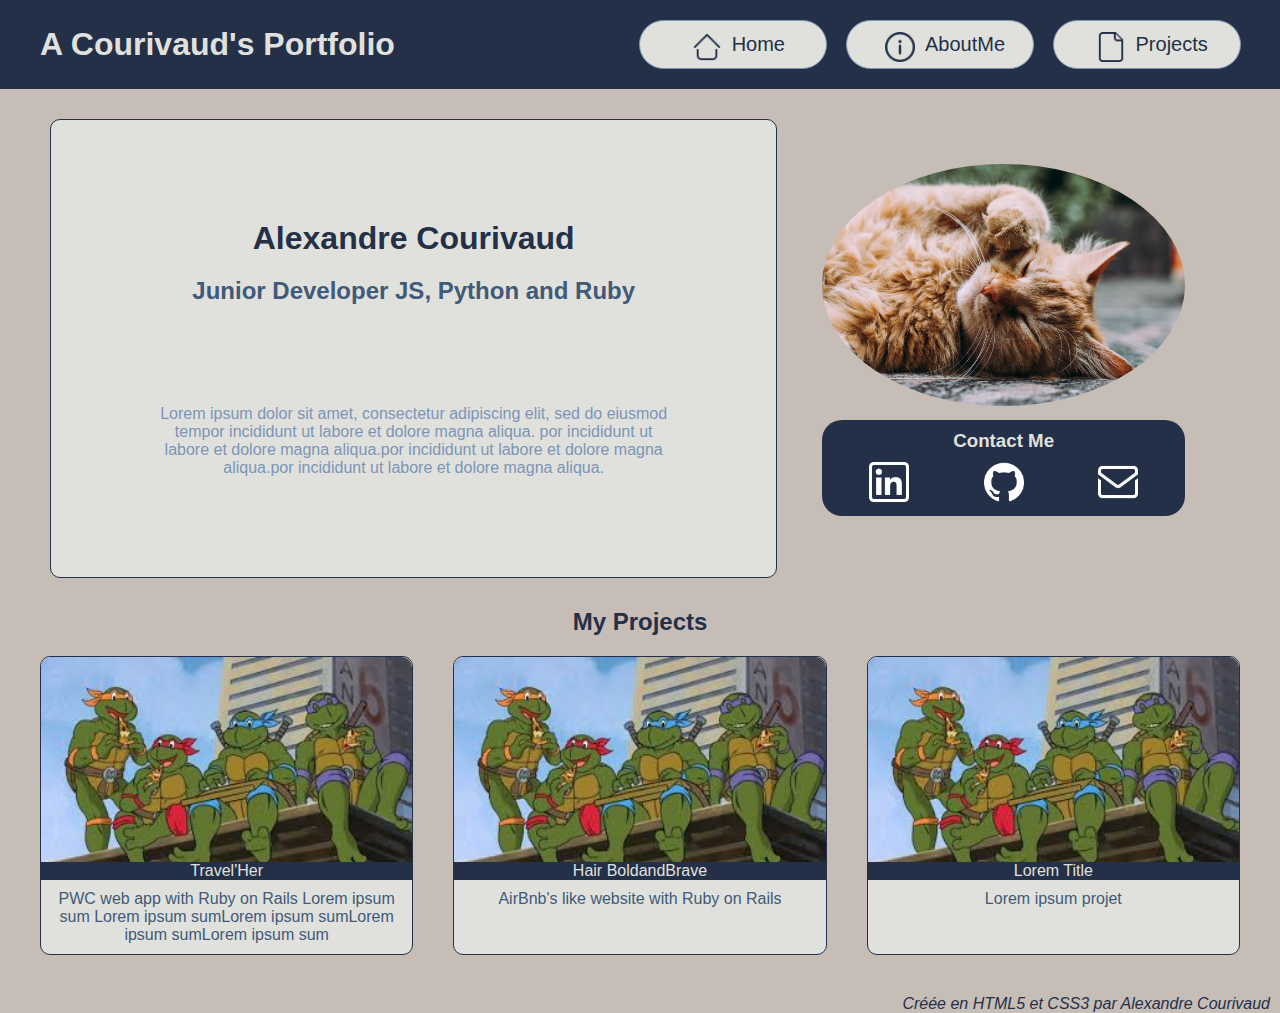
==== index.html @ 6c43a237 "Rename Index.html to index.html" ====
<!DOCTYPE html>
<html lang="en">
    <head>
        <meta charset="UTF-8">
        <meta name="viewport" content="width=device-width, initial-scale=1.0">
        <link rel="stylesheet" href="style/style.css">
        
        <title>Portfolio's Home</title>
    </head>
    <body>
        <header>
            <nav>
                <h1>A Courivaud's Portfolio</h1>
                <div class="navbuttoncontainer">
                    <label class="hbutton" for="htoggle">
                        &#9776;
                    </label>
                    <input id="htoggle" type="checkbox">
                    <div class="hitems">
                        <a href="index.html" target="_self"><img src="Icon/home.png" alt="HomeLogo" class="logo">Home</a>
                        <a href="aboutme.html" target="_self"><img src="Icon/information.png" alt="AboutMeLogo" class="logo">AboutMe</a>
                        <a href="projects.html" target="_self"><img src="Icon/sheet.png" alt="ProjectLogo" class="logo">Projects</a>
                    </div>
                    <div class="navbutton"><a href="index.html" target="_self"><img src="Icon/home.png" alt="HomeLogo">Home</a></div>
                    <div class="navbutton"><a href="aboutme.html" target="_self"><img src="Icon/information.png" alt="AboutMeLogo">AboutMe</a></div>
                    <div class="navbutton"><a href="projects.html" target="_self"><img src="Icon/sheet.png" alt="ProjectLogo">Projects</a></div>
                </div>
            </nav>
        </header>    
        <main>
            <div class="cardaboutme">
                <div class="cardtext">
                    <h1>Alexandre Courivaud</h1>
                    <h2>Junior Developer JS, Python and Ruby</h2>
                    <p>Lorem ipsum dolor sit amet, consectetur adipiscing elit, sed do eiusmod tempor incididunt ut labore et dolore magna aliqua. por incididunt ut labore et dolore magna aliqua.por incididunt ut labore et dolore magna aliqua.por incididunt ut labore et dolore magna aliqua.</p>
                </div>
        
                <div class="cardlinkpicture">
                    <img src="img/chat.jpg" alt="profilpicture">
                    <div class="cardlink">
                        <h3>Contact Me</h3>
                        <div class="cardlinklogo">
                            <a href="https://fr.linkedin.com/in/alex-courivaud" target="_blank"><img src="Icon/linkedinblanc.png" alt="LinkedinLogo" class="logo"></a>
                            <a href="https://github.com/AlexCourivaud" target="_blank"><img src="Icon/githubblanc.png" alt="GitHubLogo" class="logo"></a>
                            <a href="mailto:xxxxxx@example.com" target="_blank"><img src="Icon/mailblanc.png" alt="GitHubLogo" class="logo"></a>
                        </div>
                    </div>
                </div>
            </div>
            <div class="projectcontainer">
                <h2>My Projects</h2>
                <div class="cardprojectcontainer">
                    <a href="project1.html" class="cardproject">
                        <img src="img/tortue.jpg" alt="Projet1">
                        <div class="cardprojecttitle">Travel'Her</div>
                        <div class="cardprojectdescription">PWC web app with Ruby on Rails Lorem ipsum sum Lorem ipsum sumLorem ipsum sumLorem ipsum sumLorem ipsum sum</div>
                    </a>
                    <a href="project1.html" class="cardproject">
                        <img src="img/tortue.jpg" alt="Projet1">
                        <div class="cardprojecttitle">Hair BoldandBrave</div>
                        <div class="cardprojectdescription">AirBnb's like website with Ruby on Rails</div>
                    </a>
                    <a href="project1.html" class="cardproject">
                        <img src="img/tortue.jpg" alt="Projet1">
                        <div class="cardprojecttitle">Lorem Title</div>
                        <div class="cardprojectdescription">Lorem ipsum projet</div>
                    </a>
                </div>
            </div>
        </main>
        <footer> Créée en HTML5 et CSS3 par Alexandre Courivaud</footer>
    </body>
</html>
---- style/style.css ----
/* base content  */
:root {
    --DarkBlue: #233048;
    --Blue: #415A77;
    --LightBlue: #7C95B6;
    --Beige: #C6BDB6;
    --White: #E0E1DD;
    font-family: 'Inter', sans-serif;
    color: var(--DarkBlue); 
    background-color: var(--Beige);
}

* {
    margin: 0;
    padding: 0;
  }

  a {
    text-decoration: none;
}
/* Navbar */
nav {
    background-color: var(--DarkBlue);
    display: flex;
    justify-content: space-between;
    align-items: center;
    padding: 20px;
}

nav > h1 {
    color: var(--White);
    margin-left: 20px;
    font-size: 2em;
}

.navbuttoncontainer {
    margin-right: 5px;
    display: flex;
    align-items: center;
    justify-content: space-around;
    width: 50%;
    margin-right: 10px;
}
.navbutton {
    background-color: var(--White);
    border: 1px solid var(--LightBlue);
    border-radius: 25px;
    display: flex;
    justify-content: space-around;
    align-items: center;
    width: 30%;
}
.navbutton > a {
    text-decoration: none;
    color: var(--DarkBlue);
    font-size: 20px;
    display: flex;
    align-items: center;
    justify-content: space-between;
    padding: 6px;
}
.navbutton > a > img {
    width: 30px;
    margin-right: 10px;
    margin-left: 10px;
    margin-top: 5px;
}
/* Remove all the burger button */
.hitems {
    display: none;
}
#htoggle {
    display:none;
}
.hbutton {
    display: none;
}


/* main */

main {
    margin: 20px;
}
/* Card About Me  */

.cardaboutme {
    display: flex;
    flex:min-content;
    justify-content: space-around;
    border-radius: 6px;
    margin: 30px;
}

.cardtext {
    background-color: var(--White);
    border-radius: 10px;
    padding-top: 100px;
    text-align: center;
    border: 1px solid var(--DarkBlue);
    width: 66%;
}

.cardtext > h1 {
    color: var(--DarkBlue);
    margin-bottom: 20px;
}

.cardtext > h2 {
    color: var(--Blue);
}

.cardtext > p {
    color: var(--LightBlue);
    margin-top: 50px;
    margin: 100px;
    /*! height: 42vh; */
}

.cardlinkpicture {
    margin: 45px;
    width: 33%;
}
.cardlinkpicture > img {
    border-radius: 100%;
    width: 100%;
    max-width: 1000px;
}

.cardlink {
    background-color: var(--DarkBlue);
    border-radius: 20px;
    text-align: center;
}

.cardlink > h3 {
    color: var(--White);
    margin-top: 10px;
    padding-top: 10px;
}

.cardlinklogo {
    display: flex;
    justify-content: space-around;
    padding:10px;
}

/* Card Project Container : */
.projectcontainer {
    display: flex;
    flex-direction: column;
    flex-wrap: wrap;
    text-align: center;
}
.cardprojectcontainer {
    display: flex;
    align-items: top;
    justify-content: space-around;
    flex-wrap: wrap;
}

.cardproject {
    background-color: var(--White);
    display: flex;
    flex:min-content;
    flex-direction: column;
    text-align: center;
    border-radius: 10px;
    border: 1px solid var(--DarkBlue);
    margin: 20px;
}
.cardproject > img {
    border-top-left-radius: 10px;
    border-top-right-radius: 10px;
}

.cardprojecttitle {
    background-color: var(--DarkBlue);
    color: var(--White);
    margin-top: -4px;
}

.cardprojectdescription {
    color: var(--Blue);
    margin: 10px;
}
.logo {
    width: 40px;
    height: 40px;
}
/* Footer */

footer {
    font-style: italic ;
    display: flex;
    justify-content: end;
    margin-right: 10px;
}


/* media query */
@media screen and ( max-width: 768px) {

    /* Navbar */
        .navbuttoncontainer {
            margin-right: 5px;
            display: flex;
            align-items: center;
            justify-content: end;
        }
        .hitems {
            display: flex;
            flex-wrap: wrap;
        }
        .hitems > * {
            flex-grow: 1;
            flex-basis: 0;
            padding: 10px;
            color: white;
            text-decoration: none;
            text-align: center;
            cursor: pointer;
        }
        .hitems > *:hover{
            background: red;
        }
        .hitems > * {
            width: 100%;
            flex-basis: auto;
            
        }
        .navbutton {
            display: none;
        }
        .hbutton{
            display: inline-block;
            color: white;
            font-size: 3.2em;
            padding: 8px;
            align-items: center;
            justify-content: end;
            /*! width: 19px; */
            /*! font-size: xxx-large; */
            }
            /* show only when checkbox is :checked */
            .hitems {display:none}
            #htoggle:checked ~ .hitems { display: flex;}
            
    
    /* Container Aboutme : */
    
    
    
    .cardaboutme {
        display: flex;
        flex-direction: column;
        margin: 2px;
        align-items: center;
    }
    
    .cardtext {
        background-color: var(--White);
        border-radius: 10px;
        padding-top: 100px;
        text-align: center;
        border: 1px solid var(--DarkBlue);
        width: 99%;
        margin: 10px;
    }
    
    .cardtext > h1 {
        color: var(--DarkBlue);
        margin-bottom: 20px;
    }
    
    .cardtext > h2 {
        color: var(--Blue);
    }
    
    .cardtext > p {
        color: var(--LightBlue);
        margin-top: 50px;
        margin: 100px;
        /*! height: 42vh; */
    }
    
    .cardlinkpicture {
        margin: 20px;
        width: 50%;
    }
    .cardlinkpicture > img {
        border-radius: 100%;
        width: 100%;
        max-width: 1000px;
    }
    
    .cardlink {
        background-color: var(--DarkBlue);
        border-radius: 20px;
        text-align: center;
    }
    
    .cardlink > h3 {
        color: var(--White);
        margin-top: 10px;
        padding-top: 10px;
    }
    
    .cardlinklogo {
        display: flex;
        justify-content: space-around;
        padding:10px;
    }
    /* container projects : */

    .projectcontainer {
    display: flex;
    flex-direction: column;
    flex-wrap: wrap;
    text-align: center;
    align-items: center;
}
.cardprojectcontainer {
    display: flex;
    align-items: center;
    /*! justify-content: center; */
    width: 75%;
}

.cardproject {
    background-color: var(--White);
    display: flex;
    flex:min-content;
    flex-direction: column;
    text-align: center;
    border-radius: 10px;
    border: 1px solid var(--DarkBlue);
    margin: 10px;
}
.cardproject > img {
    border-top-left-radius: 10px;
    border-top-right-radius: 10px;
}

.cardprojecttitle {
    background-color: var(--DarkBlue);
    color: var(--White);
    margin-top: -4px;
}

.cardprojectdescription {
    color: var(--Blue);
    margin: 10px;
}
}

/* css project1.html  */




.cardproject1 {
    background-color: var(--White);
    display: flex;
    flex:min-content;
    flex-direction: column;
    text-align: center;
    border-radius: 10px;
    border: 1px solid var(--DarkBlue);
    margin: 60px;
}

.cardproject1 > img {
    border-top-left-radius: 10px;
    border-top-right-radius: 10px;
}


.cardimgproject1 {
    display: flex;
    margin-top: 10%;
    align-items: center;
    justify-content: space-around;
}
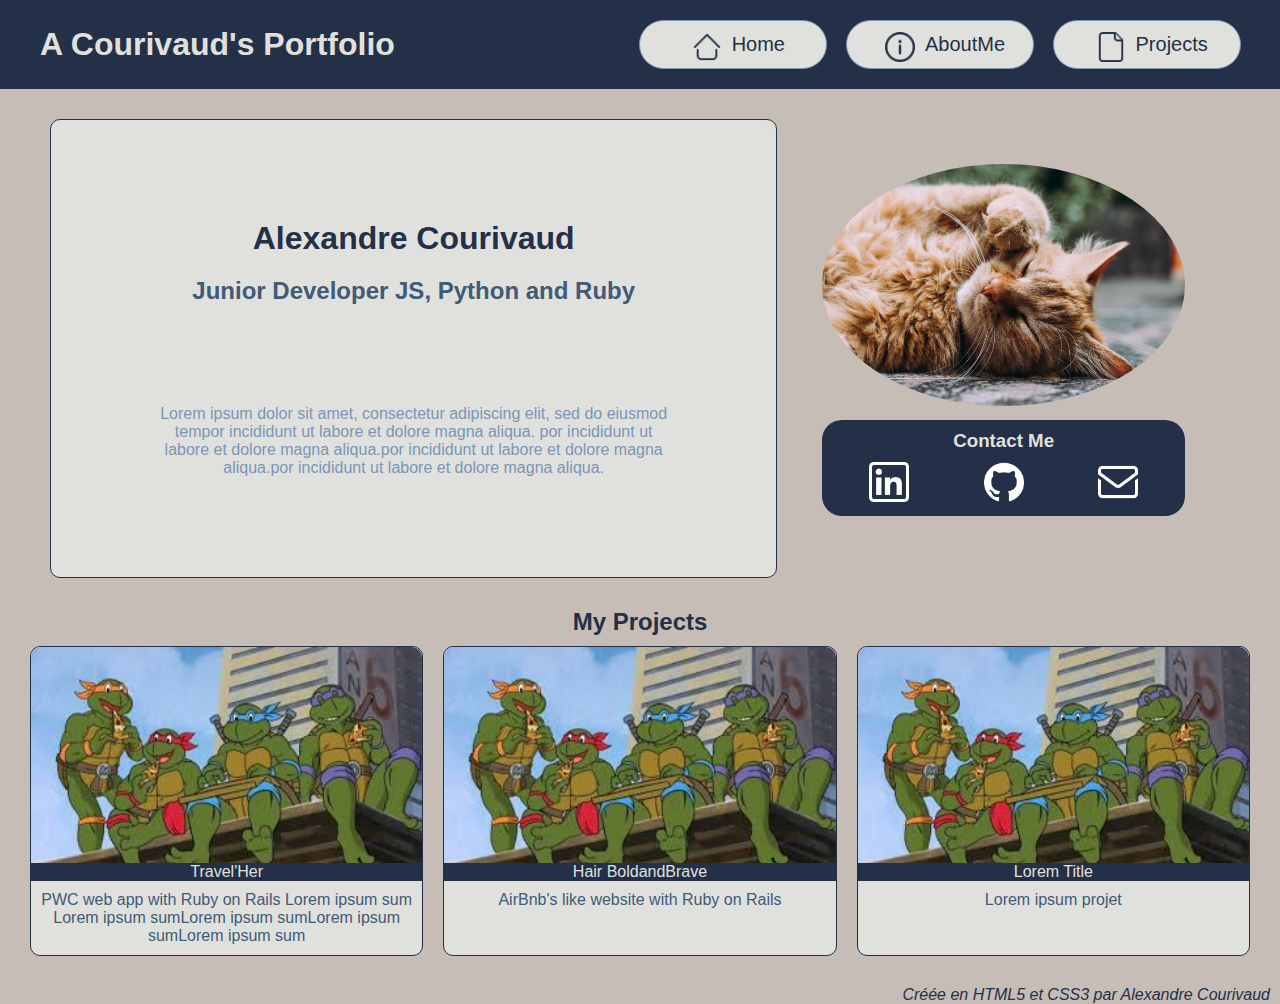
==== commit 644072b9: "refactorisation du css - recréation de la show. + quelques hotfix" ====
--- a/index.html
+++ b/index.html
@@ -12,11 +12,11 @@
             <nav>
                 <h1>A Courivaud's Portfolio</h1>
                 <div class="navbuttoncontainer">
-                    <label class="hbutton" for="htoggle">
+                    <label class="burgerbutton" for="burgertoggle">
                         &#9776;
                     </label>
-                    <input id="htoggle" type="checkbox">
-                    <div class="hitems">
+                    <input id="burgertoggle" type="checkbox">
+                    <div class="burgeritems">
                         <a href="index.html" target="_self"><img src="Icon/home.png" alt="HomeLogo" class="logo">Home</a>
                         <a href="aboutme.html" target="_self"><img src="Icon/information.png" alt="AboutMeLogo" class="logo">AboutMe</a>
                         <a href="projects.html" target="_self"><img src="Icon/sheet.png" alt="ProjectLogo" class="logo">Projects</a>
--- a/style/style.css
+++ b/style/style.css
@@ -15,9 +15,20 @@
     padding: 0;
   }
 
+  main {
+    margin: 20px;
+}
+
   a {
     text-decoration: none;
 }
+
+.logo {
+    width: 40px;
+    height: 40px;
+}
+/* //////base content  */
+
 /* Navbar */
 nav {
     background-color: var(--DarkBlue);
@@ -41,6 +52,14 @@
     width: 50%;
     margin-right: 10px;
 }
+
+    @media screen and ( max-width: 768px) {
+        .navbuttoncontainer {
+            justify-content: end;
+        }
+    }
+
+    /* navbutton  */
 .navbutton {
     background-color: var(--White);
     border: 1px solid var(--LightBlue);
@@ -65,267 +84,177 @@
     margin-left: 10px;
     margin-top: 5px;
 }
-/* Remove all the burger button */
-.hitems {
+    /* Remove navbutton on small screen */
+    @media screen and ( max-width: 768px) {
+        .navbutton {
+            display: none;
+        }
+    }
+  /* ///navbutton  */
+
+  /* burger button  */
+/* Do no display the burger button on large screen */
+  .burgerbutton {
     display: none;
 }
-#htoggle {
+
+  @media screen and ( max-width: 768px) {
+    .burgerbutton{
+        display: inline-block;
+        color: white;
+        font-size: 3.2em;
+        padding: 8px;
+        align-items: center;
+        justify-content: end;
+        }
+    }
+
+/* remove the toggle burger on big screen  */
+#burgertoggle {
     display:none;
 }
-.hbutton {
+
+.burgeritems {
     display: none;
 }
 
-
-/* main */
-
-main {
-    margin: 20px;
-}
-/* Card About Me  */
-
-.cardaboutme {
-    display: flex;
-    flex:min-content;
-    justify-content: space-around;
-    border-radius: 6px;
-    margin: 30px;
-}
-
-.cardtext {
-    background-color: var(--White);
-    border-radius: 10px;
-    padding-top: 100px;
-    text-align: center;
-    border: 1px solid var(--DarkBlue);
-    width: 66%;
-}
-
-.cardtext > h1 {
-    color: var(--DarkBlue);
-    margin-bottom: 20px;
-}
-
-.cardtext > h2 {
-    color: var(--Blue);
-}
-
-.cardtext > p {
-    color: var(--LightBlue);
-    margin-top: 50px;
-    margin: 100px;
-    /*! height: 42vh; */
-}
-
-.cardlinkpicture {
-    margin: 45px;
-    width: 33%;
-}
-.cardlinkpicture > img {
-    border-radius: 100%;
-    width: 100%;
-    max-width: 1000px;
-}
-
-.cardlink {
-    background-color: var(--DarkBlue);
-    border-radius: 20px;
-    text-align: center;
-}
-
-.cardlink > h3 {
-    color: var(--White);
-    margin-top: 10px;
-    padding-top: 10px;
-}
-
-.cardlinklogo {
-    display: flex;
-    justify-content: space-around;
-    padding:10px;
-}
-
-/* Card Project Container : */
-.projectcontainer {
-    display: flex;
-    flex-direction: column;
-    flex-wrap: wrap;
-    text-align: center;
-}
-.cardprojectcontainer {
-    display: flex;
-    align-items: top;
-    justify-content: space-around;
-    flex-wrap: wrap;
-}
-
-.cardproject {
-    background-color: var(--White);
-    display: flex;
-    flex:min-content;
-    flex-direction: column;
-    text-align: center;
-    border-radius: 10px;
-    border: 1px solid var(--DarkBlue);
-    margin: 20px;
-}
-.cardproject > img {
-    border-top-left-radius: 10px;
-    border-top-right-radius: 10px;
-}
-
-.cardprojecttitle {
-    background-color: var(--DarkBlue);
-    color: var(--White);
-    margin-top: -4px;
-}
-
-.cardprojectdescription {
-    color: var(--Blue);
-    margin: 10px;
-}
-.logo {
-    width: 40px;
-    height: 40px;
-}
-/* Footer */
-
-footer {
-    font-style: italic ;
-    display: flex;
-    justify-content: end;
-    margin-right: 10px;
-}
-
-
-/* media query */
-@media screen and ( max-width: 768px) {
-
-    /* Navbar */
-        .navbuttoncontainer {
-            margin-right: 5px;
-            display: flex;
-            align-items: center;
-            justify-content: end;
-        }
-        .hitems {
+/* display on small screen the burger items */
+    @media screen and ( max-width: 768px) {
+        .burgeritems {
             display: flex;
             flex-wrap: wrap;
         }
-        .hitems > * {
+
+        .burgeritems > * {
             flex-grow: 1;
-            flex-basis: 0;
             padding: 10px;
             color: white;
             text-decoration: none;
             text-align: center;
             cursor: pointer;
-        }
-        .hitems > *:hover{
-            background: red;
-        }
-        .hitems > * {
+            background-color: var(--White);
+            border: 1px solid var(--DarkBlue);
+        }
+        .burgeritems > *:hover{
+            background: var(--Beige);
+        }
+        .burgeritems > * {
             width: 100%;
-            flex-basis: auto;
-            
-        }
-        .navbutton {
-            display: none;
-        }
-        .hbutton{
-            display: inline-block;
-            color: white;
-            font-size: 3.2em;
-            padding: 8px;
+        }
+
+    /* do not display the burger list when the toggle is not checked */
+        .burgeritems {display:none}
+        #burgertoggle:checked ~ .burgeritems { display: flex;}
+    }
+
+  /* ////burger button */
+  /* /////Navbar */
+
+/* Card About Me  */
+.cardaboutme {
+    display: flex;
+    flex:min-content;
+    justify-content: space-around;
+    border-radius: 6px;
+    margin: 30px;
+}
+ /* cardaboutme on small screen  */
+    @media screen and ( max-width: 768px) {
+
+        .cardaboutme {
+            flex-direction: column;
+            margin: 2px;
             align-items: center;
-            justify-content: end;
-            /*! width: 19px; */
-            /*! font-size: xxx-large; */
-            }
-            /* show only when checkbox is :checked */
-            .hitems {display:none}
-            #htoggle:checked ~ .hitems { display: flex;}
-            
-    
-    /* Container Aboutme : */
-    
-    
-    
-    .cardaboutme {
-        display: flex;
-        flex-direction: column;
-        margin: 2px;
-        align-items: center;
-    }
-    
-    .cardtext {
-        background-color: var(--White);
-        border-radius: 10px;
-        padding-top: 100px;
-        text-align: center;
-        border: 1px solid var(--DarkBlue);
-        width: 99%;
-        margin: 10px;
-    }
-    
-    .cardtext > h1 {
-        color: var(--DarkBlue);
-        margin-bottom: 20px;
-    }
-    
-    .cardtext > h2 {
-        color: var(--Blue);
-    }
-    
-    .cardtext > p {
-        color: var(--LightBlue);
-        margin-top: 50px;
-        margin: 100px;
-        /*! height: 42vh; */
-    }
-    
-    .cardlinkpicture {
-        margin: 20px;
-        width: 50%;
-    }
-    .cardlinkpicture > img {
-        border-radius: 100%;
-        width: 100%;
-        max-width: 1000px;
-    }
-    
-    .cardlink {
-        background-color: var(--DarkBlue);
-        border-radius: 20px;
-        text-align: center;
-    }
-    
-    .cardlink > h3 {
-        color: var(--White);
-        margin-top: 10px;
-        padding-top: 10px;
-    }
-    
-    .cardlinklogo {
-        display: flex;
-        justify-content: space-around;
-        padding:10px;
-    }
-    /* container projects : */
-
-    .projectcontainer {
+        }
+    }
+
+.cardtext {
+    background-color: var(--White);
+    border-radius: 10px;
+    padding-top: 100px;
+    text-align: center;
+    border: 1px solid var(--DarkBlue);
+    width: 66%;
+}
+    @media screen and ( max-width: 768px) {
+        .cardtext {
+            width: 99%;
+            margin: 10px;
+        }
+    }
+
+.cardtext > h1 {
+    color: var(--DarkBlue);
+    margin-bottom: 20px;
+}
+
+.cardtext > h2 {
+    color: var(--Blue);
+}
+
+.cardtext > p {
+    color: var(--LightBlue);
+    margin-top: 50px;
+    margin: 100px;
+}
+
+.cardlinkpicture {
+    margin: 45px;
+    width: 33%;
+}
+    @media screen and ( max-width: 768px) {
+        .cardlinkpicture {
+            margin: 20px;
+            width: 50%;
+        }
+    }
+
+.cardlinkpicture > img {
+    border-radius: 100%;
+    width: 100%;
+    max-width: 1000px;
+}
+
+.cardlink {
+    background-color: var(--DarkBlue);
+    border-radius: 20px;
+    text-align: center;
+}
+
+.cardlink > h3 {
+    color: var(--White);
+    margin-top: 10px;
+    padding-top: 10px;
+}
+
+.cardlinklogo {
+    display: flex;
+    justify-content: space-around;
+    padding:10px;
+}
+/* //////Card About Me  */
+
+/* Card Project Container : */
+.projectcontainer {
     display: flex;
     flex-direction: column;
     flex-wrap: wrap;
     text-align: center;
-    align-items: center;
-}
+}
+/* align items on small screen */
+    @media screen and ( max-width: 768px) {
+        .projectcontainer {
+            align-items: center;
+        }
+
+    }
 .cardprojectcontainer {
     display: flex;
-    align-items: center;
-    /*! justify-content: center; */
-    width: 75%;
-}
+    align-items: top;
+    justify-content: space-around;
+    flex-wrap: wrap;
+}
+
 
 .cardproject {
     background-color: var(--White);
@@ -337,6 +266,7 @@
     border: 1px solid var(--DarkBlue);
     margin: 10px;
 }
+
 .cardproject > img {
     border-top-left-radius: 10px;
     border-top-right-radius: 10px;
@@ -352,13 +282,30 @@
     color: var(--Blue);
     margin: 10px;
 }
-}
+
+/* ////Card Project Container : */
+
+/* Footer */
+footer {
+    font-style: italic ;
+    display: flex;
+    justify-content: end;
+    margin-right: 10px;
+}
+/* //////Footer  */
+
 
 /* css project1.html  */
 
-
-
-
+        /* ////Projectcontainershow on small screen : */
+        @media screen and ( max-width: 768px) {
+            .cardproject1 {
+                align-items: center;
+            }
+        }
+
+
+        
 .cardproject1 {
     background-color: var(--White);
     display: flex;
@@ -370,6 +317,7 @@
     margin: 60px;
 }
 
+
 .cardproject1 > img {
     border-top-left-radius: 10px;
     border-top-right-radius: 10px;
@@ -381,4 +329,38 @@
     margin-top: 10%;
     align-items: center;
     justify-content: space-around;
-}+}
+
+.cardproject1 > .cardprojecttitle {
+    display: none;
+}
+/* /////css project1.html  */
+
+
+.containershow {
+    display: flex;
+    flex-direction: column;    
+    align-items: center;
+}
+.cardcontainershow {
+    background-color: white;
+    display: flex;
+    flex-direction: column;
+    align-items: center;
+    
+}
+
+.imgshow {
+    width: 30%;
+}
+/* PROJECT 1 REBOOT
+SHOW  */
+
+/* containershow
+cardcontainershow
+cardshow
+
+carddescriptionshow
+cardsideimg
+sidepictureshow */
+
